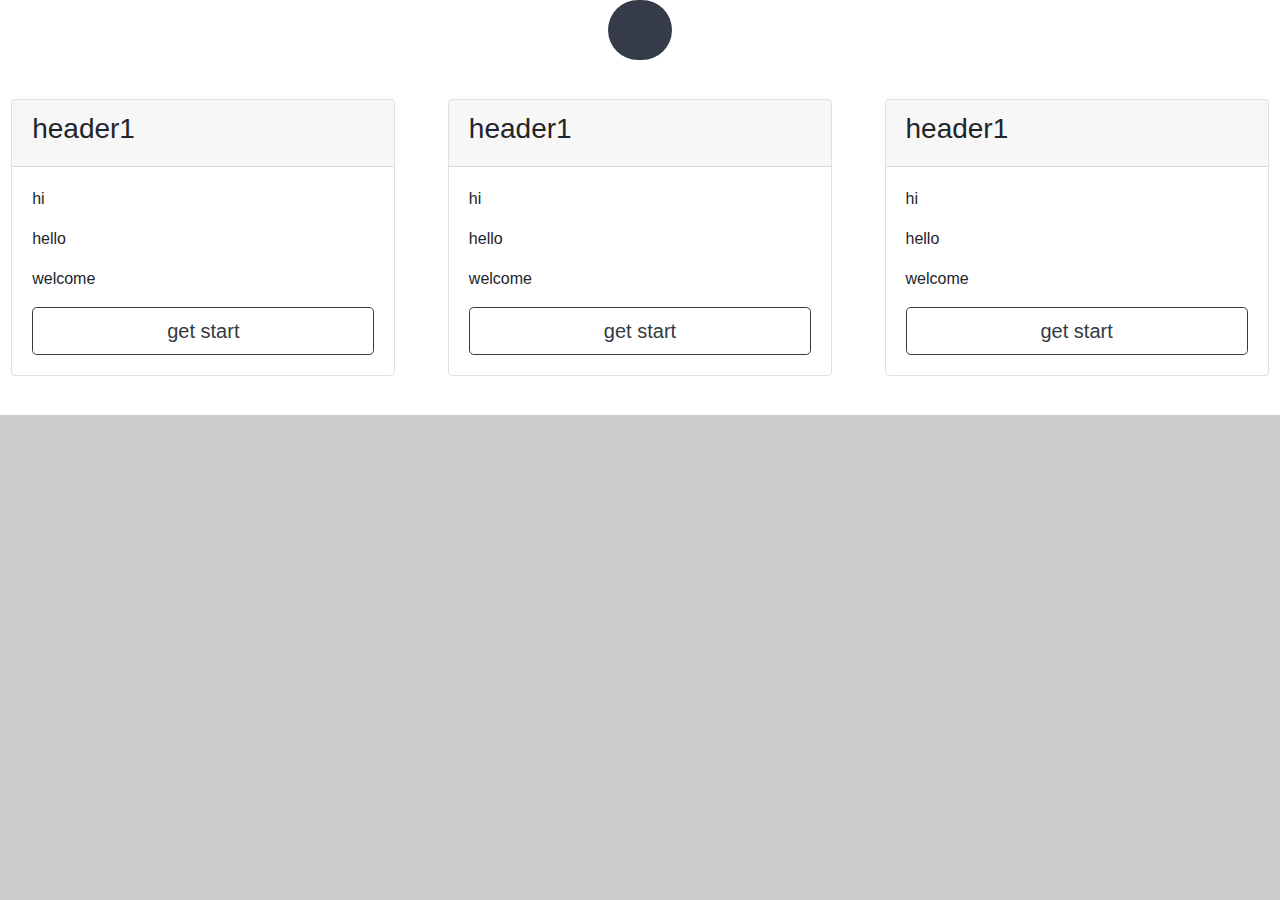
==== paper web/index.html @ 0e6ff310 "Add files via upload" ====
<!DOCTYPE html>
<html>

<head>
    <title>navot search bar</title>
    <link rel="stylesheet" href="https://stackpath.bootstrapcdn.com/bootstrap/4.1.3/css/bootstrap.min.css" integrity="sha384-MCw98/SFnGE8fJT3GXwEOngsV7Zt27NXFoaoApmYm81iuXoPkFOJwJ8ERdknLPMO" crossorigin="anonymous">
    <link rel="stylesheet" href="https://use.fontawesome.com/releases/v5.5.0/css/all.css" integrity="sha384-B4dIYHKNBt8Bc12p+WXckhzcICo0wtJAoU8YZTY5qE0Id1GSseTk6S+L3BlXeVIU" crossorigin="anonymous">
    <link href="//maxcdn.bootstrapcdn.com/bootstrap/4.1.1/css/bootstrap.min.css" rel="stylesheet" id="bootstrap-css">
    <link rel="stylesheet" href="style.css">
    <script src="//maxcdn.bootstrapcdn.com/bootstrap/4.1.1/js/bootstrap.min.js"></script>
    <script src="//cdnjs.cloudflare.com/ajax/libs/jquery/3.2.1/jquery.min.js"></script>
    
</head>
<!--body-->

<body>
    <div class="jumtron big-banner">
    <!-- search bar div-->
    <div class="container h-100">
        <div class="d-flex justify-content-center h-100">
            <div class="searchbar">
                <input class="search_input" type="text" name="" placeholder="Search......">
                <a href="#" class="search_icon"><i class="fas fa-search"></i></a>
            </div>
        </div>
    </div>
    <!--main page div-->
    <div class="row">
        <div class="box-coloum col-lg-4 col-md-6">
            <div class="card">
                <div class="card-header">
                    <h3>header1</h3>
                </div>
                <div class="card-body">
                    <p>hi</p>
                    <p>hello</p>
                    <p>welcome</p>
                    <button class="btn btn-lg btn-block btn-outline-dark" type="button">get start</button>
                </div>
            </div>
        </div>
        <div class="box-coloum col-lg-4 col-md-6">
            <div class="card">
                <div class="card-header">
                    <h3>header1</h3>
                </div>
                <div class="card-body">
                    <p>hi</p>
                    <p>hello</p>
                    <p>welcome</p>
                    <button class="btn btn-lg btn-block btn-outline-dark" type="button">get start</button>
                </div>
            </div>
        </div>
        <div class="box-coloum col-lg-4">
            <div class="card">
                <div class="card-header">
                    <h3>header1</h3>
                </div>
                <div class="card-body">
                    <p>hi</p>
                    <p>hello</p>
                    <p>welcome</p>
                    <button class="btn btn-lg btn-block btn-outline-dark" type="button">get start</button>
                </div>
            </div>
        </div>
    </div>

    </div>
</body>

</html>
---- paper web/style.css ----
body,
.big-banner{
    background-image: url('../images/background.png');
}
html {
    height: 100%;   
    width: 100%;
    margin: 0;
    padding: 0;
    background-image: url("background.png");
    background: #cccccc !important;
}

.searchbar {
    margin-bottom: auto;
    margin-top: auto;
    height: 60px;
    background-color: #353b48;  
    border-radius: 30px;
    padding: 10px;
}

.search_input {
    color: white;
    border: 0;
    outline: 0;
    background: none;
    width: 0;
    caret-color: transparent;
    line-height: 40px;
    transition: width 0.4s linear;
}

.searchbar:hover>.search_input {
    padding: 0 10px;
    width: 450px;
    caret-color: red;
    transition: width 0.4s linear;
}

.searchbar:hover>.search_icon {
    background: white;
    color: #e74c3c;
}

.search_icon {
    height: 40px;
    width: 40px;
    float: right;
    display: flex;
    justify-content: center;
    align-items: center;
    border-radius: 50%;
    color: white;
    text-decoration: none;
}

.box-coloum {
    padding: 3% 2%;
}

.card {
    background-color: transparent; 
}
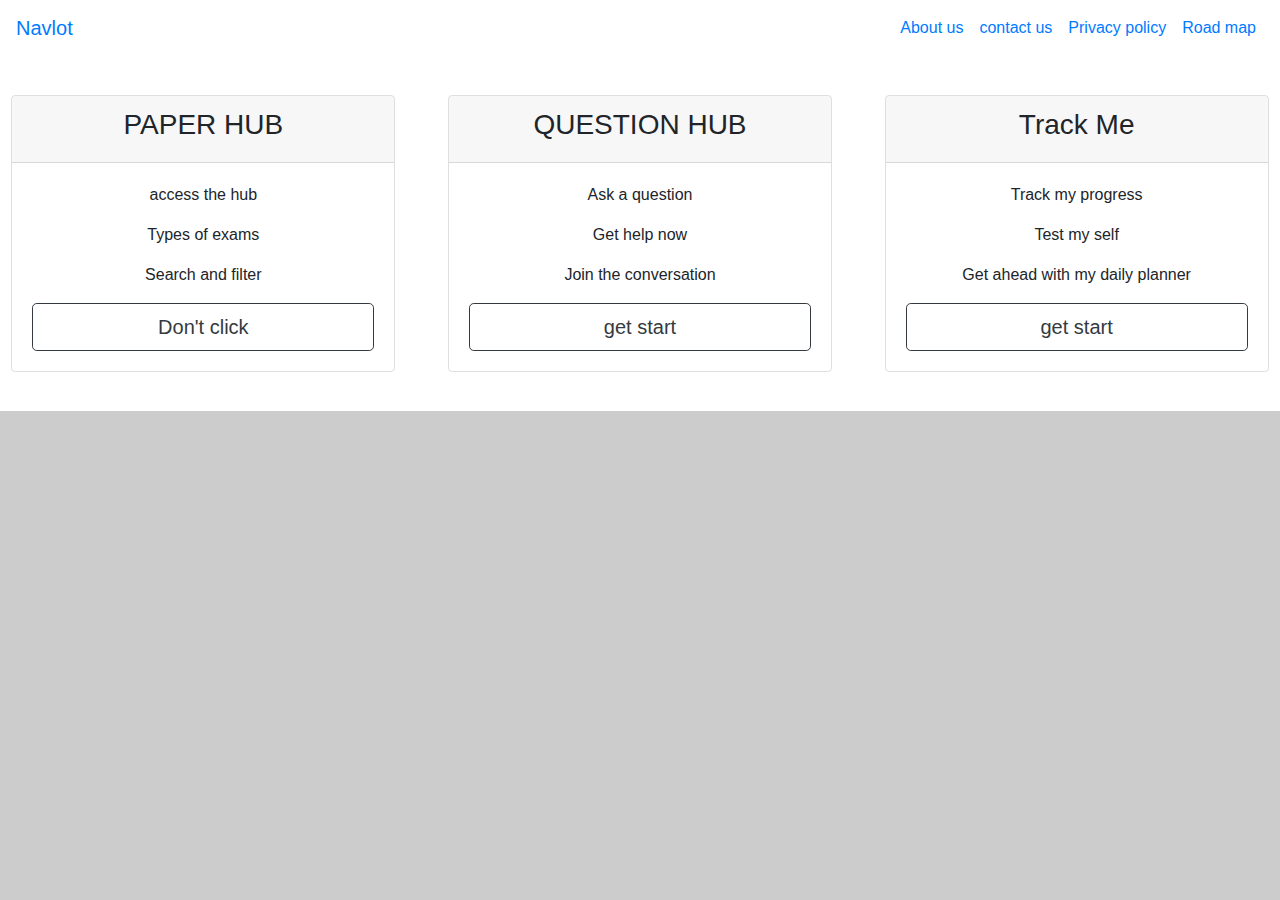
==== commit 04008359: "Update index.html" ====
--- a/paper web/index.html
+++ b/paper web/index.html
@@ -2,72 +2,83 @@
 <html>
 
 <head>
-    <title>navot search bar</title>
-    <link rel="stylesheet" href="https://stackpath.bootstrapcdn.com/bootstrap/4.1.3/css/bootstrap.min.css" integrity="sha384-MCw98/SFnGE8fJT3GXwEOngsV7Zt27NXFoaoApmYm81iuXoPkFOJwJ8ERdknLPMO" crossorigin="anonymous">
+    <title>navot</title>
     <link rel="stylesheet" href="https://use.fontawesome.com/releases/v5.5.0/css/all.css" integrity="sha384-B4dIYHKNBt8Bc12p+WXckhzcICo0wtJAoU8YZTY5qE0Id1GSseTk6S+L3BlXeVIU" crossorigin="anonymous">
-    <link href="//maxcdn.bootstrapcdn.com/bootstrap/4.1.1/css/bootstrap.min.css" rel="stylesheet" id="bootstrap-css">
+    <link rel="stylesheet" href="https://cdn.jsdelivr.net/npm/bootstrap@4.0.0/dist/css/bootstrap.min.css" integrity="sha384-Gn5384xqQ1aoWXA+058RXPxPg6fy4IWvTNh0E263XmFcJlSAwiGgFAW/dAiS6JXm" crossorigin="anonymous">
     <link rel="stylesheet" href="style.css">
-    <script src="//maxcdn.bootstrapcdn.com/bootstrap/4.1.1/js/bootstrap.min.js"></script>
-    <script src="//cdnjs.cloudflare.com/ajax/libs/jquery/3.2.1/jquery.min.js"></script>
-    
 </head>
 <!--body-->
 
 <body>
+    <nav class="navbar navbar-expand-lg">
+        <a class="navbar-brand" href="#">Navlot</a>
+        <button class="navbar-toggler" type="button" data-toggle="collapse" data-target="#navbarNav" aria-controls="navbarNav" aria-expanded="false" aria-label="Toggle navigation">
+            <span class="navbar-toggler-icon"></span>
+        </button>
+        <div class="collapse navbar-collapse" id="navbarNav">
+            <ul class="navbar-nav ml-auto">
+                <li class="nav-item active">
+                    <a class="nav-link" href="#">About us</a>
+                </li>
+                <li class="nav-item">
+                    <a class="nav-link" href="#">contact us</a>
+                </li>
+                <li class="nav-item">
+                    <a class="nav-link" href="#">Privacy policy</a>
+                </li>
+                <li class="nav-item">
+                    <a class="nav-link" href="#">Road map</a>
+                </li>
+            </ul>
+        </div>
+    </nav>
     <div class="jumtron big-banner">
-    <!-- search bar div-->
-    <div class="container h-100">
-        <div class="d-flex justify-content-center h-100">
-            <div class="searchbar">
-                <input class="search_input" type="text" name="" placeholder="Search......">
-                <a href="#" class="search_icon"><i class="fas fa-search"></i></a>
-            </div>
-        </div>
-    </div>
-    <!--main page div-->
-    <div class="row">
-        <div class="box-coloum col-lg-4 col-md-6">
-            <div class="card">
-                <div class="card-header">
-                    <h3>header1</h3>
-                </div>
-                <div class="card-body">
-                    <p>hi</p>
-                    <p>hello</p>
-                    <p>welcome</p>
-                    <button class="btn btn-lg btn-block btn-outline-dark" type="button">get start</button>
+        <!--main page div-->
+        <div class="row">
+            <div class="box-coloum col-lg-4 col-md-6">
+                <div class="card">
+                    <div class="card-header text-center">
+                        <h3>PAPER HUB</h3>
+                    </div>
+                    <div class="card-body text-center">
+                        <p>access the hub</p>
+                        <p>Types of exams</p>
+                        <p>Search and filter</p>
+                        <button class="btn btn-lg btn-block btn-outline-dark" type="button">Don't click</button>
+                    </div>
                 </div>
             </div>
-        </div>
-        <div class="box-coloum col-lg-4 col-md-6">
-            <div class="card">
-                <div class="card-header">
-                    <h3>header1</h3>
-                </div>
-                <div class="card-body">
-                    <p>hi</p>
-                    <p>hello</p>
-                    <p>welcome</p>
-                    <button class="btn btn-lg btn-block btn-outline-dark" type="button">get start</button>
+            <div class="box-coloum col-lg-4 col-md-6">
+                <div class="card">
+                    <div class="card-header text-center">
+                        <h3>QUESTION HUB</h3>
+                    </div>
+                    <div class="card-body text-center">
+                        <p>Ask a question</p>
+                        <p>Get help now</p>
+                        <p>Join the conversation</p>
+                        <button class="btn btn-lg btn-block btn-outline-dark" type="button">get start</button>
+                    </div>
                 </div>
             </div>
-        </div>
-        <div class="box-coloum col-lg-4">
-            <div class="card">
-                <div class="card-header">
-                    <h3>header1</h3>
-                </div>
-                <div class="card-body">
-                    <p>hi</p>
-                    <p>hello</p>
-                    <p>welcome</p>
-                    <button class="btn btn-lg btn-block btn-outline-dark" type="button">get start</button>
+            <div class="box-coloum col-lg-4">
+                <div class="card">
+                    <div class="card-header text-center">
+                        <h3>Track Me</h3>
+                    </div>
+                    <div class="card-body text-center">
+                        <p>Track my progress</p>
+                        <p>Test my self</p>
+                        <p>Get ahead with my daily planner</p>
+                        <button class="btn btn-lg btn-block btn-outline-dark" type="button">get start</button>
+                    </div>
                 </div>
             </div>
         </div>
     </div>
+</body>
+<script src="https://code.jquery.com/jquery-3.2.1.slim.min.js" integrity="sha384-KJ3o2DKtIkvYIK3UENzmM7KCkRr/rE9/Qpg6aAZGJwFDMVNA/GpGFF93hXpG5KkN" crossorigin="anonymous"></script>
+<script src="https://cdn.jsdelivr.net/npm/popper.js@1.12.9/dist/umd/popper.min.js" integrity="sha384-ApNbgh9B+Y1QKtv3Rn7W3mgPxhU9K/ScQsAP7hUibX39j7fakFPskvXusvfa0b4Q" crossorigin="anonymous"></script>
+<script src="https://cdn.jsdelivr.net/npm/bootstrap@4.0.0/dist/js/bootstrap.min.js" integrity="sha384-JZR6Spejh4U02d8jOt6vLEHfe/JQGiRRSQQxSfFWpi1MquVdAyjUar5+76PVCmYl" crossorigin="anonymous"></script>
 
-    </div>
-</body>
-
-</html>+</html>
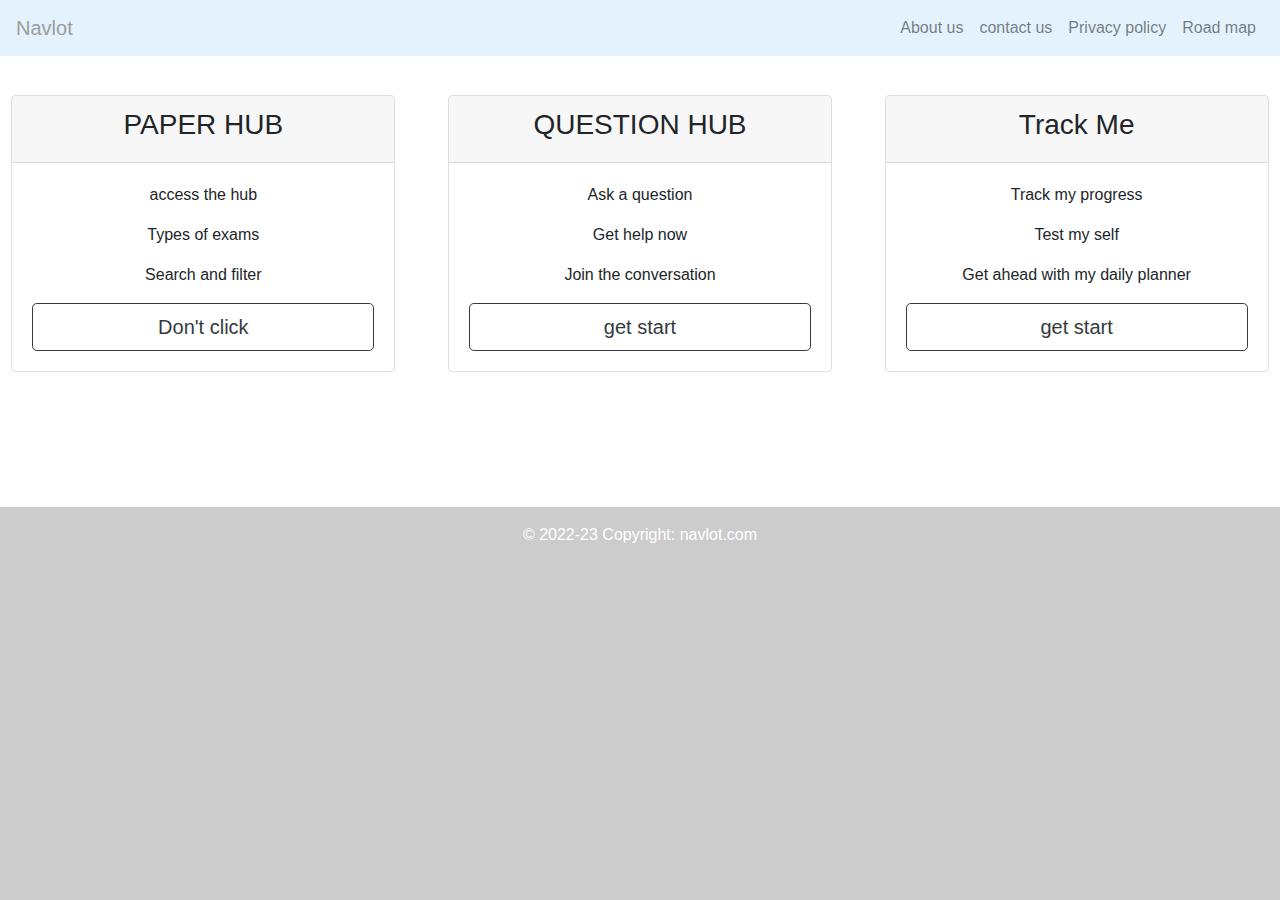
==== commit ca58d958: "Update index.html" ====
--- a/paper web/index.html
+++ b/paper web/index.html
@@ -10,14 +10,16 @@
 <!--body-->
 
 <body>
-    <nav class="navbar navbar-expand-lg">
+    <div>
+    <nav class="navbar navbar-expand-lg navbar-light" style="background-color: #e3f2fd;">
         <a class="navbar-brand" href="#">Navlot</a>
+       
         <button class="navbar-toggler" type="button" data-toggle="collapse" data-target="#navbarNav" aria-controls="navbarNav" aria-expanded="false" aria-label="Toggle navigation">
             <span class="navbar-toggler-icon"></span>
         </button>
         <div class="collapse navbar-collapse" id="navbarNav">
             <ul class="navbar-nav ml-auto">
-                <li class="nav-item active">
+                <li class="nav-item">
                     <a class="nav-link" href="#">About us</a>
                 </li>
                 <li class="nav-item">
@@ -76,7 +78,64 @@
             </div>
         </div>
     </div>
+
+
+    </div>
 </body>
+
+
+
+
+
+<footer class="text-center text-white">
+    <!-- Grid container -->
+    <div class="container p-4 pb-0">
+      <!-- Section: Social media -->
+      <section class="mb-4">
+        <!-- Facebook -->
+        <a class="btn btn-floating m-1" href="#!" role="button"
+          ><i class="fab fa-facebook-f"></i
+        ></a>
+  
+        <!-- Twitter -->
+        <a class="btn btn-floating m-1" href="#!" role="button"
+          ><i class="fab fa-twitter"></i
+        ></a>
+  
+        <!-- Google -->
+        <a class="btn btn-floating m-1" href="#!" role="button"
+          ><i class="fab fa-google"></i
+        ></a>
+  
+        <!-- Instagram -->
+        <a class="btn btn-floating m-1" href="#!" role="button"
+          ><i class="fab fa-instagram"></i
+        ></a>
+  
+        <!-- Linkedin -->
+        <a class="btn btn-floating m-1" href="#!" role="button"
+          ><i class="fab fa-linkedin-in"></i
+        ></a>
+  
+        <!-- Github -->
+        <a class="btn btn-floating m-1" href="#!" role="button"
+          ><i class="fab fa-github"></i
+        ></a>
+      </section>
+      <!-- Section: Social media -->
+    </div>
+    <!-- Grid container -->
+  
+    <!-- Copyright -->
+    <div class="text-center p-3" style="background-color: rgba(0, 0, 0, 0.2);">
+      © 2022-23 Copyright:
+      <a class="text-white" href="https://navlot.com/">navlot.com</a>
+    </div>
+    <!-- Copyright -->
+  </footer>
+
+
+
 <script src="https://code.jquery.com/jquery-3.2.1.slim.min.js" integrity="sha384-KJ3o2DKtIkvYIK3UENzmM7KCkRr/rE9/Qpg6aAZGJwFDMVNA/GpGFF93hXpG5KkN" crossorigin="anonymous"></script>
 <script src="https://cdn.jsdelivr.net/npm/popper.js@1.12.9/dist/umd/popper.min.js" integrity="sha384-ApNbgh9B+Y1QKtv3Rn7W3mgPxhU9K/ScQsAP7hUibX39j7fakFPskvXusvfa0b4Q" crossorigin="anonymous"></script>
 <script src="https://cdn.jsdelivr.net/npm/bootstrap@4.0.0/dist/js/bootstrap.min.js" integrity="sha384-JZR6Spejh4U02d8jOt6vLEHfe/JQGiRRSQQxSfFWpi1MquVdAyjUar5+76PVCmYl" crossorigin="anonymous"></script>
--- a/paper web/style.css
+++ b/paper web/style.css
@@ -1,9 +1,13 @@
+/* build your own custom Bootstrap theme:
+   https://themestr.app
+*/
 body,
-.big-banner{
+.big-banner {
     background-image: url('../images/background.png');
 }
+
 html {
-    height: 100%;   
+    height: 100%;
     width: 100%;
     margin: 0;
     padding: 0;
@@ -11,54 +15,19 @@
     background: #cccccc !important;
 }
 
-.searchbar {
-    margin-bottom: auto;
-    margin-top: auto;
-    height: 60px;
-    background-color: #353b48;  
-    border-radius: 30px;
-    padding: 10px;
-}
-
-.search_input {
-    color: white;
-    border: 0;
-    outline: 0;
-    background: none;
-    width: 0;
-    caret-color: transparent;
-    line-height: 40px;
-    transition: width 0.4s linear;
-}
-
-.searchbar:hover>.search_input {
-    padding: 0 10px;
-    width: 450px;
-    caret-color: red;
-    transition: width 0.4s linear;
-}
-
-.searchbar:hover>.search_icon {
-    background: white;
-    color: #e74c3c;
-}
-
-.search_icon {
-    height: 40px;
-    width: 40px;
-    float: right;
-    display: flex;
-    justify-content: center;
-    align-items: center;
-    border-radius: 50%;
-    color: white;
-    text-decoration: none;
-}
-
 .box-coloum {
     padding: 3% 2%;
 }
 
 .card {
-    background-color: transparent; 
-}+    background-color: transparent;
+}
+
+.navbar-brand {
+    color: #9d9d9d !important;
+}
+
+.navbar-brand:hover,
+.navbar-brand:focus {
+    color: #fff !important;
+}
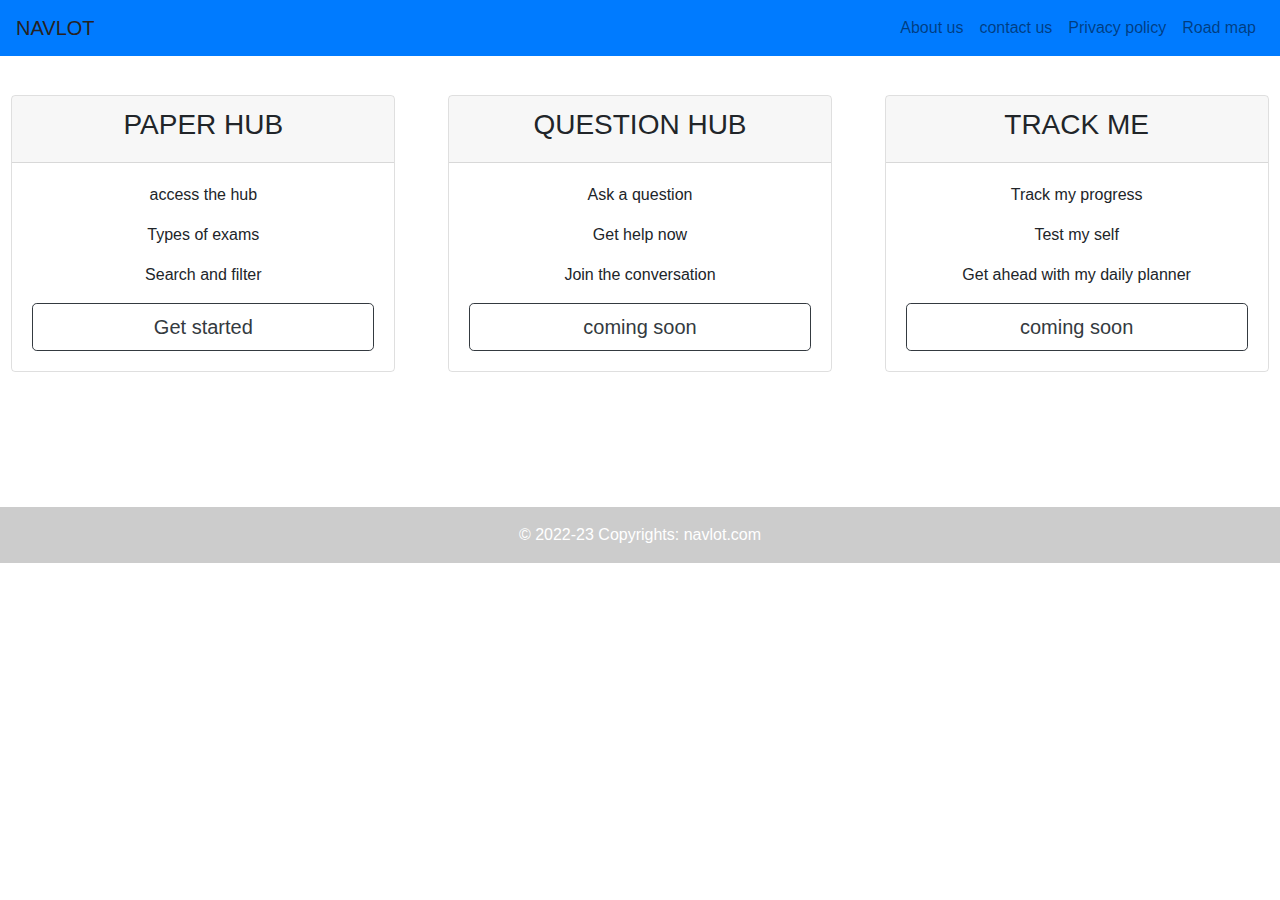
==== commit ba9149f8: "Update index.html" ====
--- a/paper web/index.html
+++ b/paper web/index.html
@@ -11,8 +11,8 @@
 
 <body>
     <div>
-    <nav class="navbar navbar-expand-lg navbar-light" style="background-color: #e3f2fd;">
-        <a class="navbar-brand" href="#">Navlot</a>
+    <nav class="navbar navbar-expand-lg navbar-light bg-primary">
+        <a class="navbar-brand" href="">NAVLOT</a>
        
         <button class="navbar-toggler" type="button" data-toggle="collapse" data-target="#navbarNav" aria-controls="navbarNav" aria-expanded="false" aria-label="Toggle navigation">
             <span class="navbar-toggler-icon"></span>
@@ -46,7 +46,7 @@
                         <p>access the hub</p>
                         <p>Types of exams</p>
                         <p>Search and filter</p>
-                        <button class="btn btn-lg btn-block btn-outline-dark" type="button">Don't click</button>
+                        <button class="btn btn-lg btn-block btn-outline-dark" type="button">Get started</button>
                     </div>
                 </div>
             </div>
@@ -59,20 +59,20 @@
                         <p>Ask a question</p>
                         <p>Get help now</p>
                         <p>Join the conversation</p>
-                        <button class="btn btn-lg btn-block btn-outline-dark" type="button">get start</button>
+                        <button class="btn btn-lg btn-block btn-outline-dark" type="button">coming soon</button>
                     </div>
                 </div>
             </div>
             <div class="box-coloum col-lg-4">
                 <div class="card">
                     <div class="card-header text-center">
-                        <h3>Track Me</h3>
+                        <h3>TRACK ME</h3>
                     </div>
                     <div class="card-body text-center">
                         <p>Track my progress</p>
                         <p>Test my self</p>
                         <p>Get ahead with my daily planner</p>
-                        <button class="btn btn-lg btn-block btn-outline-dark" type="button">get start</button>
+                        <button class="btn btn-lg btn-block btn-outline-dark" type="button">coming soon</button>
                     </div>
                 </div>
             </div>
@@ -128,7 +128,7 @@
   
     <!-- Copyright -->
     <div class="text-center p-3" style="background-color: rgba(0, 0, 0, 0.2);">
-      © 2022-23 Copyright:
+      © 2022-23 Copyrights:
       <a class="text-white" href="https://navlot.com/">navlot.com</a>
     </div>
     <!-- Copyright -->
--- a/paper web/style.css
+++ b/paper web/style.css
@@ -2,17 +2,12 @@
    https://themestr.app
 */
 body,
-.big-banner {
-    background-image: url('../images/background.png');
-}
-
 html {
     height: 100%;
     width: 100%;
     margin: 0;
     padding: 0;
-    background-image: url("background.png");
-    background: #cccccc !important;
+    background: #fff !important;
 }
 
 .box-coloum {
@@ -24,10 +19,10 @@
 }
 
 .navbar-brand {
-    color: #9d9d9d !important;
+    color: rgb(39, 34, 34) !important;
 }
 
 .navbar-brand:hover,
 .navbar-brand:focus {
-    color: #fff !important;
+    color: rgb(66, 68, 69) !important;
 }
